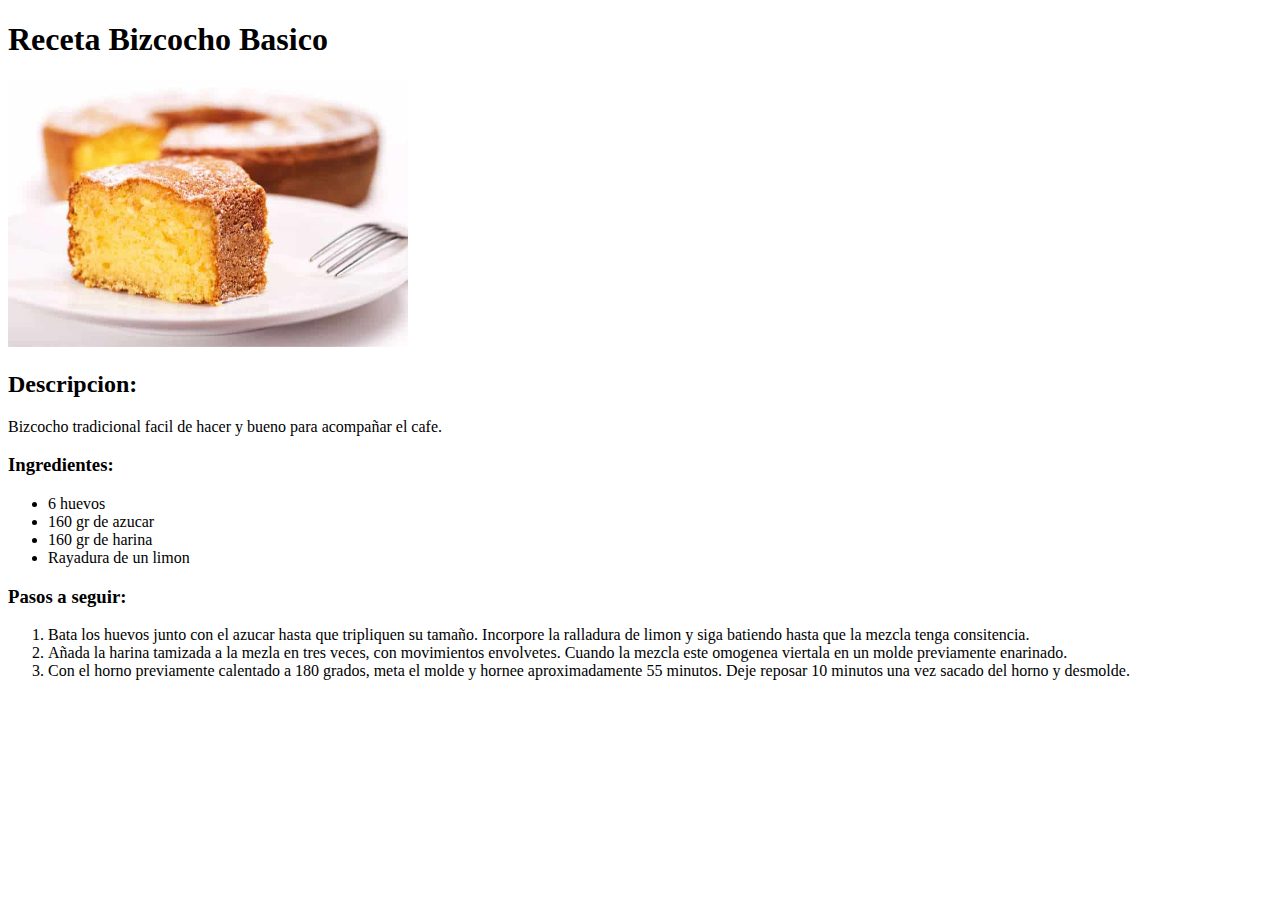
==== recipes/bizcocho_basico.html @ fa5fa33c "Modificamos la pagina principal para añadir 2 nuevos enlaces a las dos nuevas paginas de recetas que" ====
<!DOCTYPE html>
<html lang="en">
<head>
    <meta charset="UTF-8">
    <meta http-equiv="X-UA-Compatible" content="IE=edge">
    <meta name="viewport" content="width=device-width, initial-scale=1.0">
    <title>Receta Bizcocho Basico</title>
</head>
<body>
    <h1>Receta Bizcocho Basico</h1>
    <img src="../recipes/img/bizcocho-1.jpg" alt="imagen bizcocho" width="400px">
    <h2>Descripcion:</h2>
    <p>Bizcocho tradicional facil de hacer  y bueno para acompañar el cafe.</p>
    <h3>Ingredientes:</h3>
    <ul>
        <li>6 huevos</li>
        <li>160 gr de azucar</li>
        <li>160 gr de harina</li>
        <li>Rayadura de un limon</li>

    </ul>
    <h3>Pasos a seguir:</h3>
    <ol>
        <li>Bata los huevos junto con el azucar hasta que tripliquen su tamaño.
            Incorpore la ralladura de limon y siga batiendo hasta que 
            la mezcla tenga consitencia.

        </li>
        <li>
            Añada la harina tamizada a la mezla en tres veces, con movimientos envolvetes.
            Cuando la mezcla este omogenea viertala en un molde previamente enarinado.
        </li>
        <li>
            Con el horno previamente calentado a 180 grados, meta el molde y hornee 
            aproximadamente 55 minutos. Deje reposar 10 minutos una vez sacado del horno y desmolde.
        </li>
    </ol>
</body>
</html>
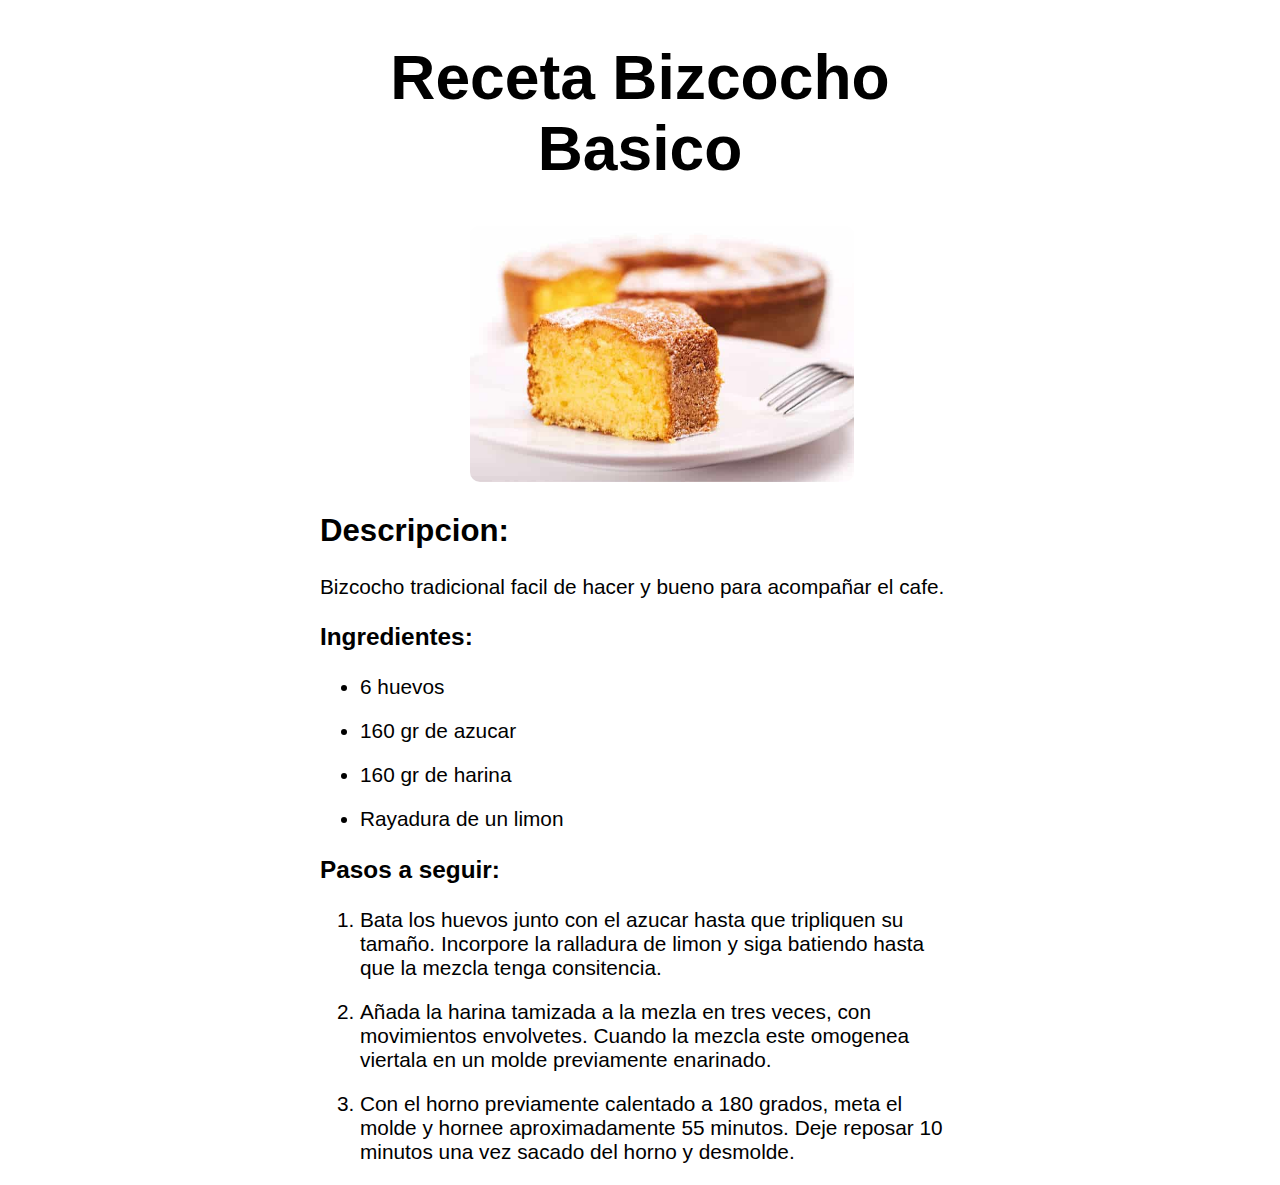
==== commit a2f1a032: "Empezamos a darle un poco de stilo con css mediante dos hojas de stilo externas." ====
--- a/recipes/bizcocho_basico.html
+++ b/recipes/bizcocho_basico.html
@@ -4,11 +4,13 @@
     <meta charset="UTF-8">
     <meta http-equiv="X-UA-Compatible" content="IE=edge">
     <meta name="viewport" content="width=device-width, initial-scale=1.0">
+    <link rel="stylesheet" href="style.css">
     <title>Receta Bizcocho Basico</title>
 </head>
 <body>
+    <div class="content-recipes">
     <h1>Receta Bizcocho Basico</h1>
-    <img src="../recipes/img/bizcocho-1.jpg" alt="imagen bizcocho" width="400px">
+    <img src="../recipes/img/bizcocho-1.jpg" alt="imagen bizcocho" >
     <h2>Descripcion:</h2>
     <p>Bizcocho tradicional facil de hacer  y bueno para acompañar el cafe.</p>
     <h3>Ingredientes:</h3>
@@ -35,5 +37,6 @@
             aproximadamente 55 minutos. Deje reposar 10 minutos una vez sacado del horno y desmolde.
         </li>
     </ol>
+    </div>
 </body>
 </html>--- a/recipes/style.css
+++ b/recipes/style.css
@@ -0,0 +1,24 @@
+body{
+    margin: 0;
+}
+.content-recipes{
+    width: 50%;
+    height: auto;
+    margin: auto;
+    font-size: 1.3em;
+    font-family:Verdana, Geneva, Tahoma, sans-serif;
+    
+}
+.content-recipes h1{
+    font-size: 3em;
+    text-align: center;
+}
+.content-recipes img {
+    width: 60%;
+    height: auto;
+    margin-left: 150px;
+    border-radius: 10px;
+}
+.content-recipes li{
+    margin-bottom: 20px;
+}
